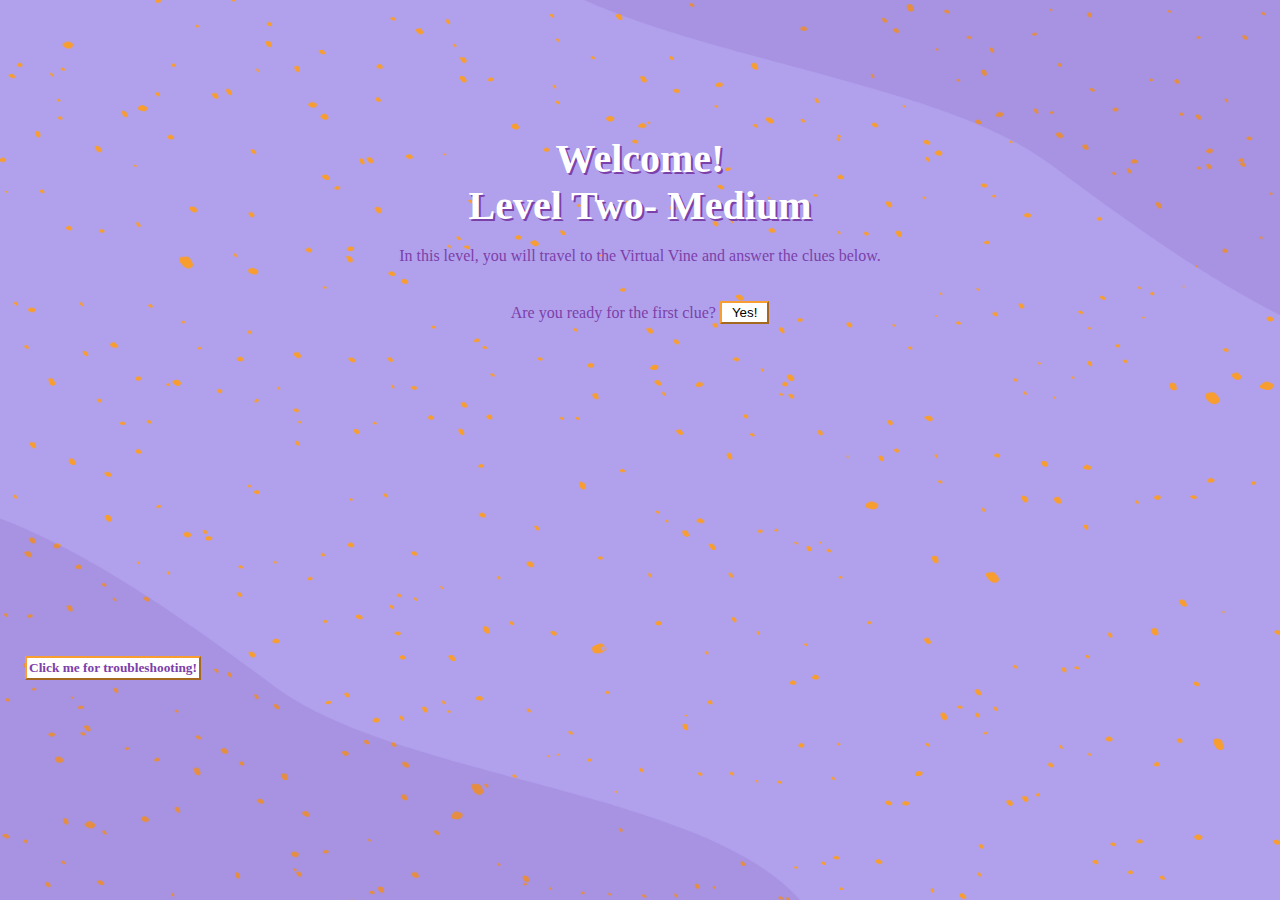
==== levelThree.html @ a41b5816 "Add files via upload" ====
<html>
    <head>
        <title>Level Three</title>
        <link rel="stylesheet" href="./levelThree.css">
        <script src="/levelThree.js" defer></script>
        <link rel="shortcut icon" type="image/x-icon" href="favicon.png" />
    </head>

    <body>
        <div class="container">
            <div class="navbar">
                <nav>
                    <ul>
                        <button><a href="https://docs.google.com/document/d/1SrrW3l8R97kUTkckFMxA5Kv4LMcE93GVMfp-dXQ6V5E/edit?usp=sharing" target= "_blank">Click me for troubleshooting!</a></button>
                    </ul>
                </nav>
            </div>

<div class="content">

   
        <h1>Welcome!<br> Level Two- Medium</h1>
       <br>
       <p>In this level, you will travel to the Virtual Vine and answer the clues below.</p>
       <br>
       <br>
       <p>Are you ready for the first clue?&nbsp;
       <button id="click-me">Yes!</button></p>


</div>






        </div>

    </body>
</html>
---- levelThree.css ----
*{
    margin: 0;
    padding: 0%;
}

.container {
    background: url(/Untitled\ design\ \(6\).png);
    height: 100vh;
    width: 100%;
    background-position: center;
    background-size: cover;
    box-sizing: border-box;
    position: relative;
}




.navbar {
    width: 100%;
    height: 15vh;
    margin: auto;
    display: flex;
    align-items: center;
    text-decoration: none;
}

nav{
    flex: 1;
    padding-top: 1200px;
    align-items: center;
    padding-left: 5px;
    padding-left: 25px;
}
nav ul a{
    text-decoration: none;
    color: #7C40A9;
}


.navbar button {
    font-family: Font;
    font-weight: bold;
    text-decoration: none;
    background-color: white;
    box-shadow: none;
    border-color: #F89D2F;
    padding: 2px 2px;
    
}



.content h1 {
    padding-top: 0px;
    font-family: Font;
    color: white;
    text-shadow: #7C40A9 2px 2px;
    text-align: center;
    font-size: 40px;
}

.content p {
    padding-top: 0px;
    color: #7C40A9;
    display: flex;
    align-items: center;
    justify-content: center;
}
 

.content button {
    text-decoration: none;
    padding: 2px 10px;
    background-color: white;
    border-color: #F89D2F;
}
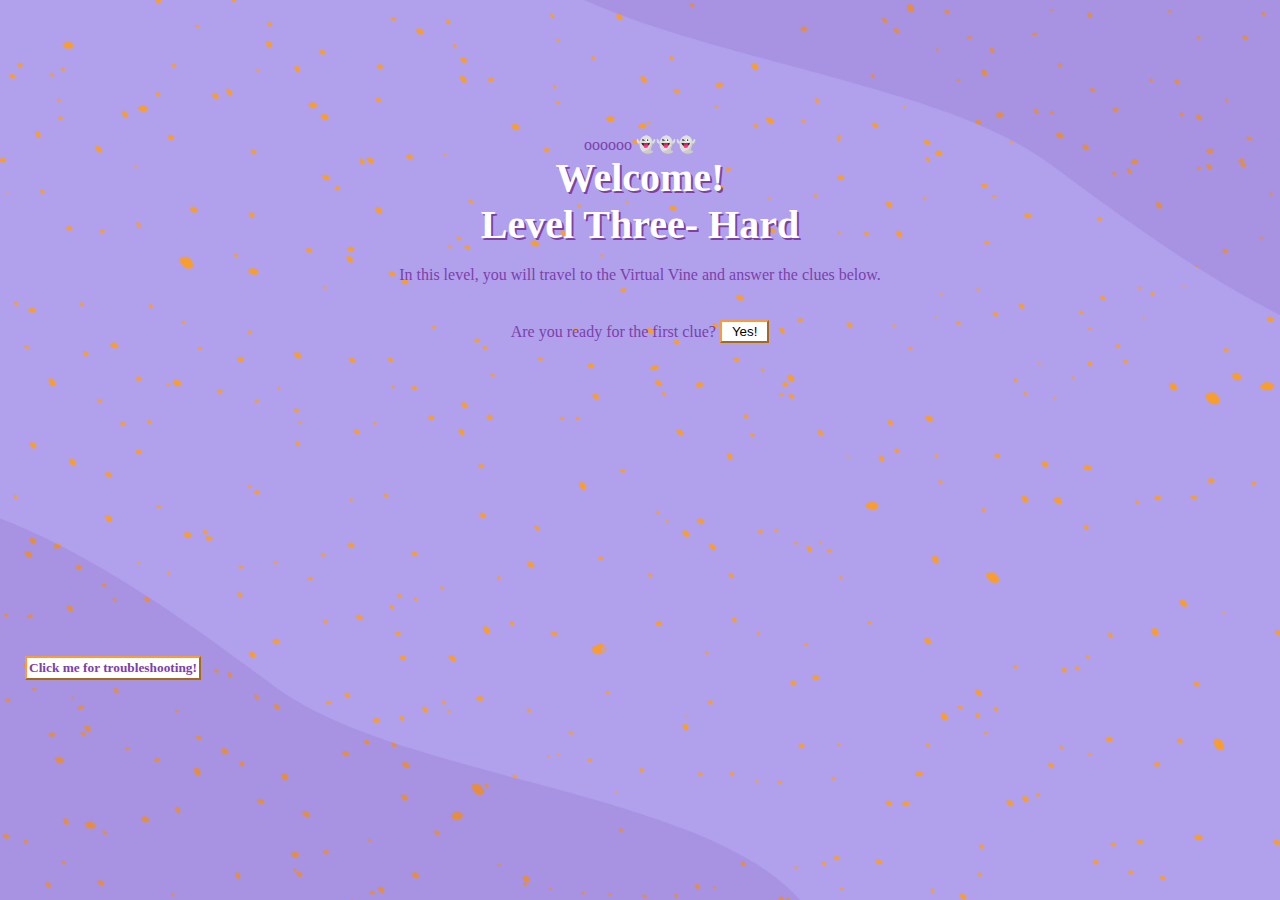
==== commit 23bbb062: "Update levelThree.html" ====
--- a/levelThree.html
+++ b/levelThree.html
@@ -1,8 +1,8 @@
 <html>
     <head>
         <title>Level Three</title>
-        <link rel="stylesheet" href="./levelThree.css">
-        <script src="/levelThree.js" defer></script>
+        <link rel="stylesheet" href="levelThree.css">
+        <script src="levelThree.js" defer></script>
         <link rel="shortcut icon" type="image/x-icon" href="favicon.png" />
     </head>
 
@@ -17,9 +17,11 @@
             </div>
 
 <div class="content">
-
+ <div class="egg">
+        <p id="clickkme">oooooo 👻👻👻</p>
+    </div>
    
-        <h1>Welcome!<br> Level Two- Medium</h1>
+        <h1>Welcome!<br> Level Three- Hard</h1>
        <br>
        <p>In this level, you will travel to the Virtual Vine and answer the clues below.</p>
        <br>
@@ -38,4 +40,4 @@
         </div>
 
     </body>
-</html>+</html>
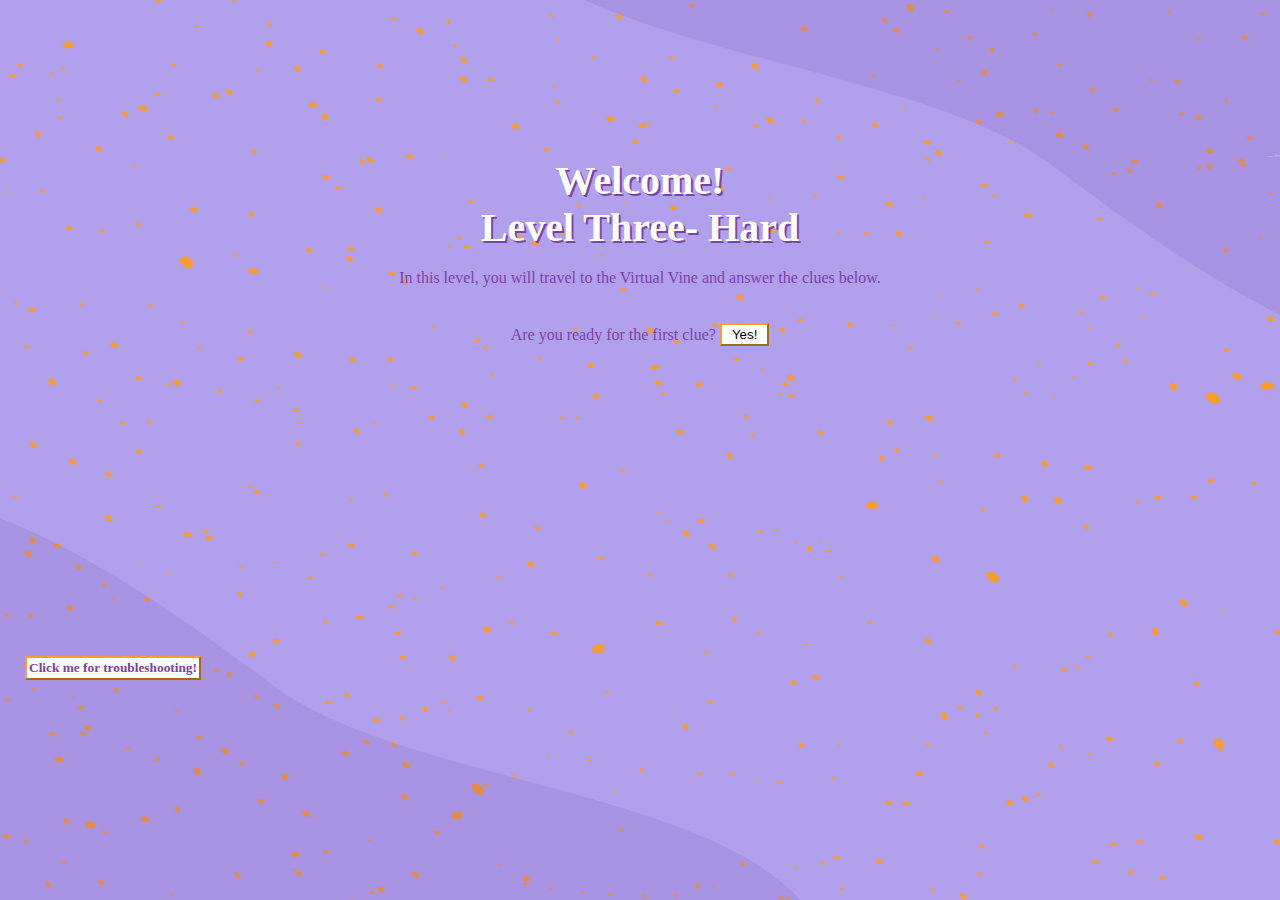
==== commit de2e5b30: "Update levelThree.html" ====
--- a/levelThree.html
+++ b/levelThree.html
@@ -20,6 +20,7 @@
  <div class="egg">
         <p id="clickkme">oooooo 👻👻👻</p>
     </div>
+     <script src="levelThreeThree.js" type="module"></script>   
    
         <h1>Welcome!<br> Level Three- Hard</h1>
        <br>
--- a/levelThree.css
+++ b/levelThree.css
@@ -4,7 +4,7 @@
 }
 
 .container {
-    background: url(/Untitled\ design\ \(6\).png);
+background: url(./Untitled\ design\ \(6\).png);
     height: 100vh;
     width: 100%;
     background-position: center;
@@ -74,4 +74,18 @@
     padding: 2px 10px;
     background-color: white;
     border-color: #F89D2F;
-}+}
+
+
+
+.egg {
+    display: flex;
+    justify-content: right;
+    padding-top: 20px;
+    }
+    
+    .egg p{
+        font-size: 2px;
+        color: rgba(255, 255, 255, 0.664);
+        cursor: pointer;
+    }
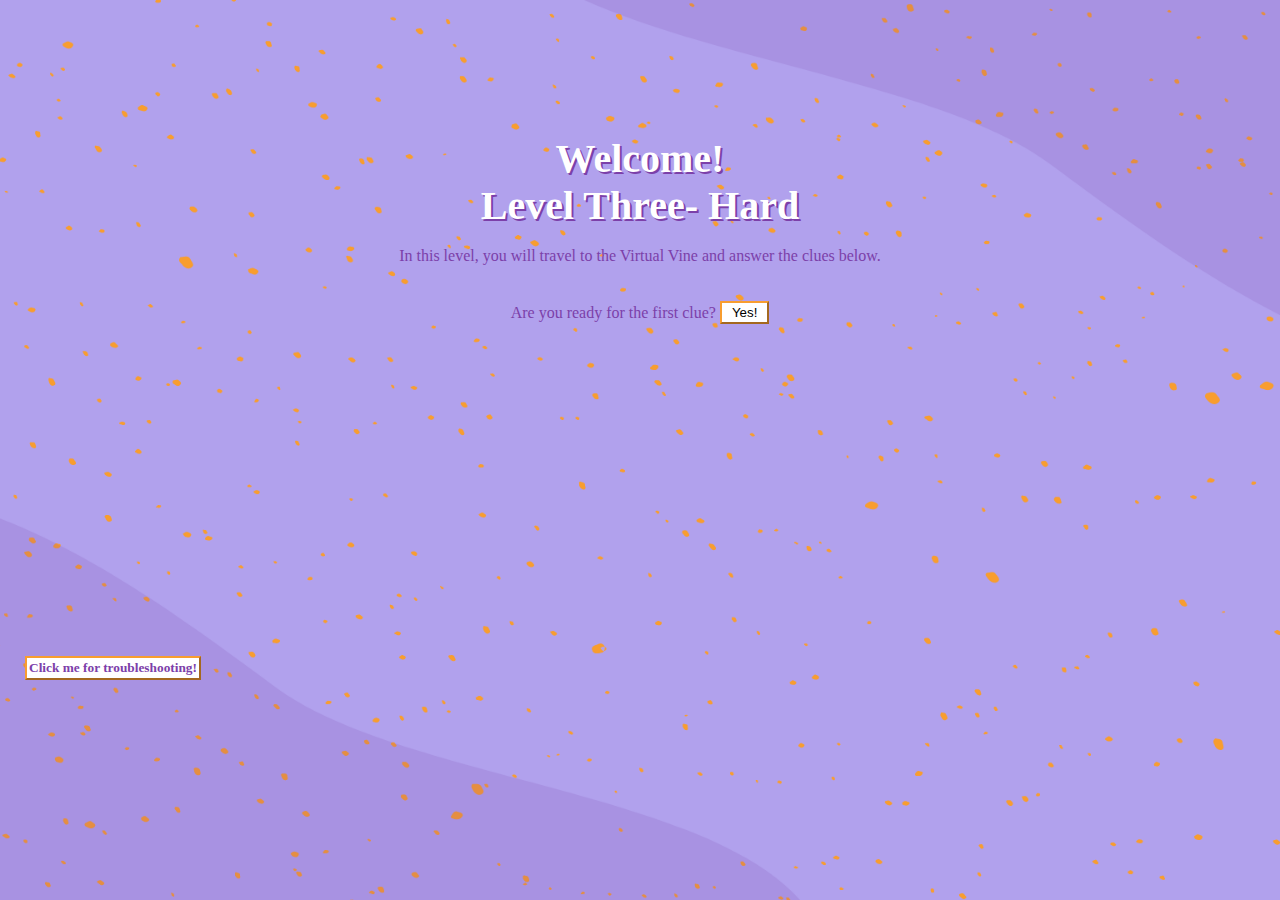
==== commit 1de7fd06: "Update levelThree.html" ====
--- a/levelThree.html
+++ b/levelThree.html
@@ -17,10 +17,8 @@
             </div>
 
 <div class="content">
- <div class="egg">
-        <p id="clickkme">oooooo 👻👻👻</p>
-    </div>
-     <script src="levelThreeThree.js" type="module"></script>   
+    
+ 
    
         <h1>Welcome!<br> Level Three- Hard</h1>
        <br>
